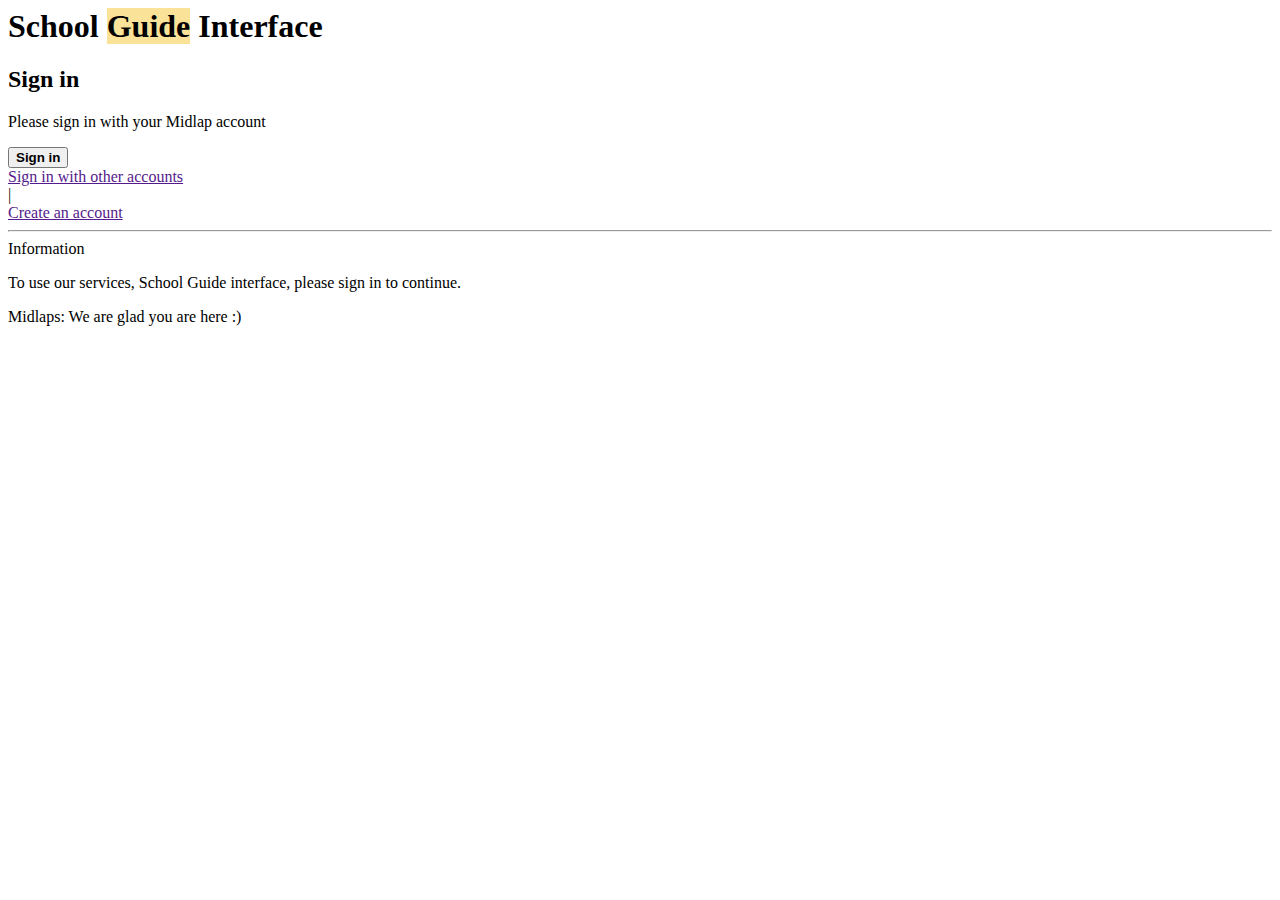
==== Sign In.html @ 05b831f2 "Add files via upload" ====
<html lang="en">
<head>
    <meta charset="UTF-8">
    <meta http-equiv="X-UA-Compatible" content="IE=edge">
    <meta name="viewport" content="width=device-width, initial-scale=1.0">
    <title>Sign In | School Guide Interface</title>
    <link rel="icon" sizes="48x48" href="SGI.png">
    <link href="Sign In.html" rel="stylesheet" media="screen">
</head>
<body>
    <div class="Guideby">
        <div class="index">
            <div>
                <main class="flex">
                    <section>
                        <div>
                            <h1 class="sin-h1">School <span style="background-color:rgb(250, 227, 152)">Guide</span>
                            <!-- -->
                            Interface
                            </h1>
                            <h2 class="sin-h2">Sign in</h2>
                            <p class="sin-p1">
                                Please sign in with your Midlap account
                            </p>
                            <a href="" target="_blank">
                                <button class="m-b px-em">
                                <strong>Sign in</strong> 
                                <!-- -->
                                <span class="join-txt"></span>
                                </button>
                            </a>
                            <div class="space">
                                <a href="" class="area a1">Sign in with other accounts</a>
                                <div class="divider" role="separator">|</div>
                                <a href="" class="area a2">Create an account</a>
                            </div>
                        </div>
                        <hr>
                        <div class="m-1">
                            <div class="m-2">
                                <div class="item-m-1">
                                    <span class="txt-m1">Information</span>
                                </div>
                                
                                <p class="ms-1">
                                    To use our services,
                                    <span class="Scc">School Guide interface</span>, please sign in to continue.
                                    
                                    <span class="PI">
                                        <a href=""class="mspan" ></a>
                                    </span>
                                </p>
                                <div class="tip1">
                                    <p class="italic">
                                        <span class="tip-1">Midlaps:</span>
                                        We are glad you are here :)


                                    </p>
                                </div>
                            </div>
                        </div>
                    </section>
                </main>
            </div>
        </div>
    </div>
</body>
</html>
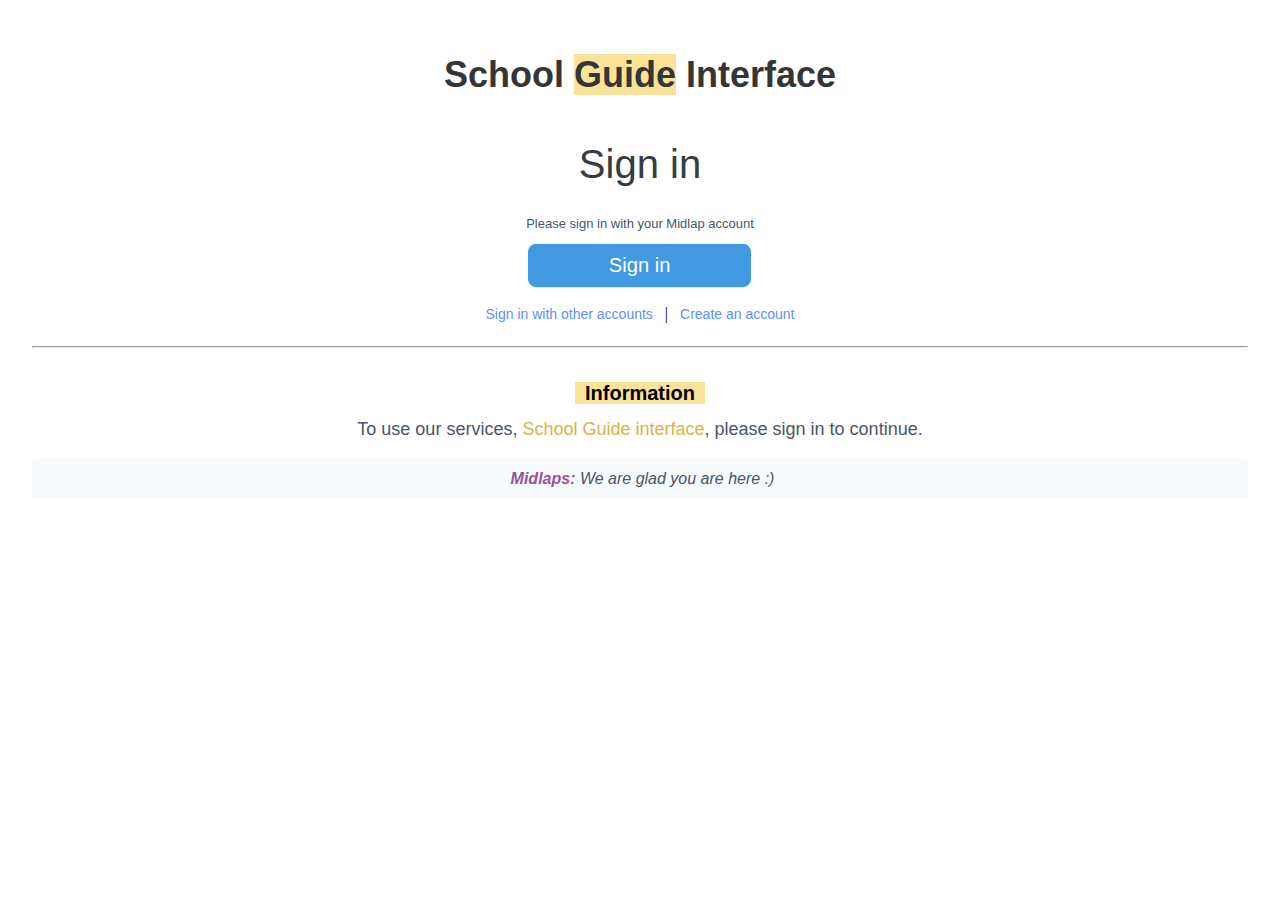
==== commit 077515b7: "Add files via upload" ====
--- a/Sign In.html
+++ b/Sign In.html
@@ -5,7 +5,7 @@
     <meta name="viewport" content="width=device-width, initial-scale=1.0">
     <title>Sign In | School Guide Interface</title>
     <link rel="icon" sizes="48x48" href="SGI.png">
-    <link href="Sign In.html" rel="stylesheet" media="screen">
+    <link href="Sign In.css" rel="stylesheet" media="screen">
 </head>
 <body>
     <div class="Guideby">
--- a/Sign In.css
+++ b/Sign In.css
@@ -0,0 +1,164 @@
+body {
+    margin: 0px;
+}
+html {
+    
+    line-height: 1.5;
+}
+h1, h2, p {
+    margin:0;
+}
+
+
+.flex {
+
+    padding: 32px;
+    font-family: none;
+    box-sizing:inherit;
+    text-align: center;
+    
+}
+
+.sin-h1 {
+    text-align: center;
+    
+    font-size: 36px;
+    margin: 16px 0px 0px;
+    color: rgb(53, 53, 53);
+    font-family:cursive, -apple-system,BlinkMacSystemFont,Segoe UI,Roboto,Helvetica Neue,Arial,Noto Sans,sans-serif,Apple Color Emoji,Segoe UI Emoji,Segoe UI Symbol,Noto Color Emoji;
+}
+.sin-h2 {
+    text-align: center;
+    font-size: 40px;
+    margin: 32px 0px 0px;
+    font-weight: 500;
+    color:  #373c44;
+    font-family: -apple-system,BlinkMacSystemFont,Segoe UI,Roboto,Helvetica Neue,Arial,Noto Sans,sans-serif,Apple Color Emoji,Segoe UI Emoji,Segoe UI Symbol,Noto Color Emoji;
+}
+.sin-p1 {
+    max-width: 100rem;
+    text-align: center;
+    font-size: 13px;
+    margin: 20px 0px 0px;
+    color: #4a5568;
+    font-family: -apple-system,BlinkMacSystemFont,Segoe UI,Roboto,Helvetica Neue,Arial,Noto Sans,sans-serif,Apple Color Emoji,Segoe UI Emoji,Segoe UI Symbol,Noto Color Emoji;
+    
+}
+.m-b {
+    background-color: #4299e1;
+    border-radius: .5rem;
+    margin: 20px 0px 0px;
+    font-family:'Gill Sans', 'Gill Sans MT', Calibri, 'Trebuchet MS', sans-serif;
+    color: white;
+    text-align:center;
+    font-size: 20px;
+    transform: scale(1.0091) translateZ(0px);
+    font-weight: 300;
+    border: 0 solid #e2e8f0;
+}
+[role=button], button {
+    cursor: pointer;
+}
+button {
+    background: transparent;
+}
+
+.m-b:hover {
+    transform:scale(1.025) translateZ(0px);
+    background-color: #63b3ed;
+}
+.space {
+    margin-top: 15px;
+}
+.area {
+    color: #5794ff;
+    text-decoration: none;
+    font-size: 14px;
+    Opacity: 1;
+    font-family: -apple-system,BlinkMacSystemFont,Segoe UI,Roboto,Helvetica Neue,Arial,Noto Sans,sans-serif,Apple Color Emoji,Segoe UI Emoji,Segoe UI Symbol,Noto Color Emoji;
+}
+.a1:hover {
+    Opacity:0.7;
+}
+.a2:hover {
+    Opacity:0.7;
+}
+.divider {
+    border-left: 1 solid grey;
+    margin: 0 8px;
+    height: 0.9em;
+    border-top: 0;
+    display: inline-block;
+}
+
+.px-em {
+    padding-left: 80px;
+    padding-right: 80px;
+    padding-top: 10px;
+    padding-bottom: 10px;
+    margin: 10px 0px 0px;
+    text-align:center;
+}
+.join-txt {
+    Opacity: 0.6;
+    font-size: 13px;
+    font-family: 'Gill Sans', 'Gill Sans MT', Calibri, 'Trebuchet MS', sans-serif;
+}
+.m-1 {
+    margin-top: 30px;
+}
+.txt-m1 {
+    background-color: rgb(250, 227, 152);
+    padding-left: 10px;
+    padding-right: 10px;
+    font-size: 20px;
+    font-weight: 700;
+    text-align:center;
+    font-family: 'Gill Sans', 'Gill Sans MT', Calibri, 'Trebuchet MS', sans-serif;
+}
+.ms-1 {
+    margin-top: 8px;
+    max-width: 100rem;
+    text-align: center;
+    font-size: 18px;
+    color: #4a5568;
+    font-family: -apple-system,BlinkMacSystemFont,Segoe UI,Roboto,Helvetica Neue,Arial,Noto Sans,sans-serif,Apple Color Emoji,Segoe UI Emoji,Segoe UI Symbol,Noto Color Emoji;
+}
+.Scc {
+    color:rgb(214, 181, 73);
+}
+.tip1 {
+    background-color: #f7fafc;
+    padding: 8px 16px;
+    margin: 16px 8px;
+    margin-right: 0px;
+    margin-left: 0px;
+    padding-left: 5px;
+    padding-right:0px;
+    border-radius: .2rem;
+    font-style: italic;
+}
+.tip-1 {
+    font-style: italic;
+    font-weight: 700;
+    color: #9b51a0;
+}
+.italic {
+    font-family: -apple-system,BlinkMacSystemFont,Segoe UI,Roboto,Helvetica Neue,Arial,Noto Sans,sans-serif,Apple Color Emoji,Segoe UI Emoji,Segoe UI Symbol,Noto Color Emoji;
+    color: #4a5568;
+}
+
+.mspan {
+    color: #4a5568;
+}
+
+.mspan:hover {
+    color: rgb(250, 227, 152);
+    transform:scale(1.025) translateZ(0px);
+}
+
+hr {
+    margin-top: 20px;
+    margin-bottom: 20px;
+    color:red;
+}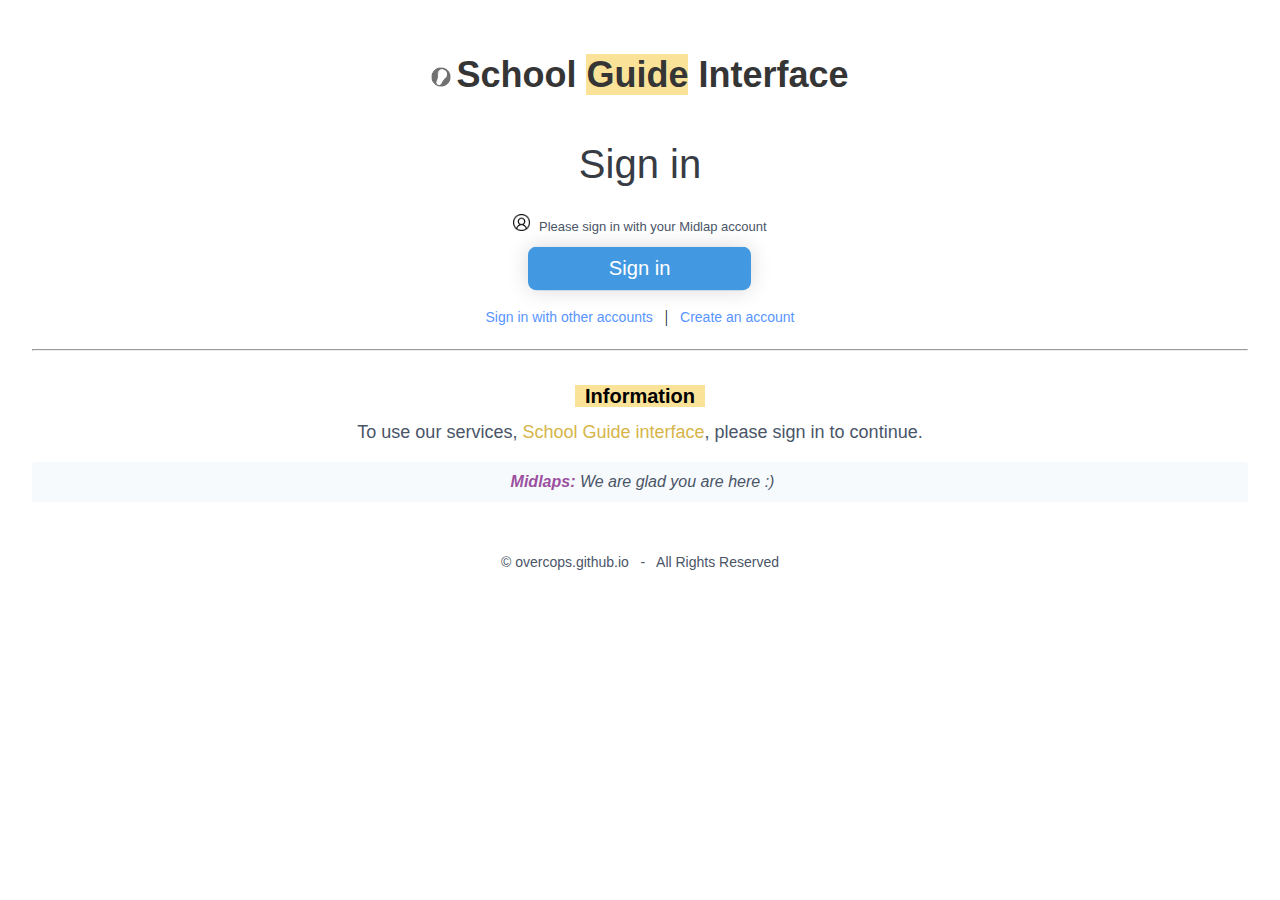
==== commit 7900b728: "Add files via upload" ====
--- a/Sign In.html
+++ b/Sign In.html
@@ -59,6 +59,10 @@
                                     </p>
                                 </div>
                             </div>
+                            <div class="rights">© overcops.github.io
+                                &nbsp;&nbsp;-&nbsp;&nbsp; All Rights Reserved 
+                            </div> 
+                            </div>
                         </div>
                     </section>
                 </main>
--- a/Sign In.css
+++ b/Sign In.css
@@ -16,6 +16,7 @@
     font-family: none;
     box-sizing:inherit;
     text-align: center;
+    
     
 }
 
@@ -27,6 +28,19 @@
     color: rgb(53, 53, 53);
     font-family:cursive, -apple-system,BlinkMacSystemFont,Segoe UI,Roboto,Helvetica Neue,Arial,Noto Sans,sans-serif,Apple Color Emoji,Segoe UI Emoji,Segoe UI Symbol,Noto Color Emoji;
 }
+.sin-h1::before {
+    content: "";
+    display: inline-block;
+    width: 20px;
+    height: 20px;
+    background-image: url(Logo.png);
+    background-repeat: no-repeat;
+    background-position: center;
+    margin-right: 5px;
+    background-size: contain;
+    
+    
+}
 .sin-h2 {
     text-align: center;
     font-size: 40px;
@@ -44,7 +58,20 @@
     font-family: -apple-system,BlinkMacSystemFont,Segoe UI,Roboto,Helvetica Neue,Arial,Noto Sans,sans-serif,Apple Color Emoji,Segoe UI Emoji,Segoe UI Symbol,Noto Color Emoji;
     
 }
+.sin-p1::before {
+        content: "";
+        display: inline-block;
+        width: 17px;
+        height: 17px;
+        background-image: url(user.png);
+        background-repeat: no-repeat;
+        background-position: center;
+        margin-right: 5px;
+        background-size: contain;
+        
+}
 .m-b {
+    filter: drop-shadow(0 0 10px rgba(0,0,0,0.15));
     background-color: #4299e1;
     border-radius: .5rem;
     margin: 20px 0px 0px;
@@ -143,6 +170,7 @@
     font-weight: 700;
     color: #9b51a0;
 }
+
 .italic {
     font-family: -apple-system,BlinkMacSystemFont,Segoe UI,Roboto,Helvetica Neue,Arial,Noto Sans,sans-serif,Apple Color Emoji,Segoe UI Emoji,Segoe UI Symbol,Noto Color Emoji;
     color: #4a5568;
@@ -161,4 +189,13 @@
     margin-top: 20px;
     margin-bottom: 20px;
     color:red;
+}
+.rights {
+    max-width: 100rem;
+    text-align: center;
+    font-size: 14px;
+    margin: 50px 0px 0px;
+    color: #4a5568;
+    font-family: -apple-system,BlinkMacSystemFont,Segoe UI,Roboto,Helvetica Neue,Arial,Noto Sans,sans-serif,Apple Color Emoji,Segoe UI Emoji,Segoe UI Symbol,Noto Color Emoji;
+    
 }